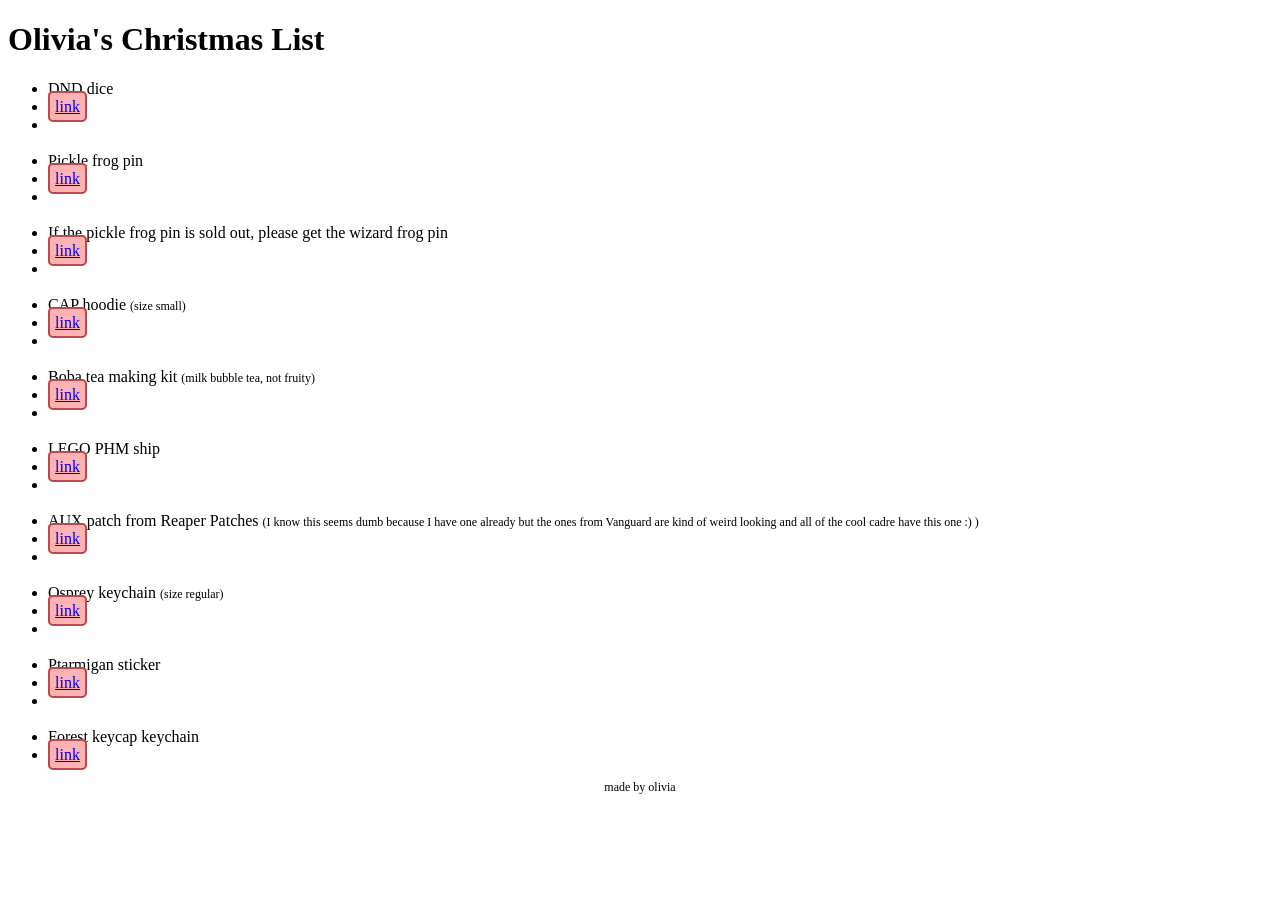
==== personal/christmas/index.html @ e1c4f5ae "created christmas list website" ====
<!DOCTYPE html>
<html lang="en"> 
<head> 
    <title>Olivia's Christmas List</title>
    <link rel="stylesheet" href="styles.css">
    <meta name="viewport" content="width=device-width, initial-scale=1.0">
</head> 
<body> 
<header>
<div id="header">    
    <h1>Olivia's Christmas List</h1>
</div>    
</header>
<main>
<div id="main">
    <ul id="main-list">
        <li class="name">DND dice</li>
        <li class="link"><a href="https://www.google.com/goto?url=[base64]" target="_blank" rel="noreferrer noopener" style="background-color: #fdb3b4; padding: 5px; border: 2px solid #bb494a; border-radius: 5px; margin-top: 10px;">link</a></li>
        <li class="text-gap"><br><br></li>
        <li class="name">Pickle frog pin</li>
        <li class="link"><a href="https://sorrelssouls.com/products/enamel-pin-pickle-frog" target="_blank" rel="noreferrer noopener" style="background-color: #fdb3b4; padding: 5px; border: 2px solid #bb494a; border-radius: 5px;">link</a></li>
        <li class="text-gap"><br><br></li>
        <li class="name">If the pickle frog pin is sold out, please get the wizard frog pin</li>
        <li class="link"><a href="https://sorrelssouls.com/products/enamel-pin-wizard-frog" target="_blank" rel="noreferrer noopener" style="background-color: #fdb3b4; padding: 5px; border: 2px solid #bb494a; border-radius: 5px;">link</a></li>
        <li class="text-gap"><br><br></li>
        <li class="name">CAP hoodie <span style="font-size: 0.75rem;">(size small)</span></li>
        <li class="link"><a href="https://www.vanguardmil.com/collections/civil-air-patrol-clothing/products/civil-air-patrol-leisure-flying-v-hooded-sweatshirt" target="_blank" rel="noreferrer noopener" style="background-color: #fdb3b4; padding: 5px; border: 2px solid #bb494a; border-radius: 5px;">link</a></li>
        <li class="text-gap"><br><br></li>
        <li class="name">Boba tea making kit <span style="font-size: 0.75rem;">(milk bubble tea, not fruity)</span></li>
        <li class="link"><a href="https://www.uncommongoods.com/product/bubble-tea-kit?srsltid=AYCX9vLN8y-kZT5qEj5Ph8a_9NfOHyzacGmHB0J43zF9QsX_4OttDHb5" target="_blank" rel="noreferrer noopener" style="background-color: #fdb3b4; padding: 5px; border: 2px solid #bb494a; border-radius: 5px;">link</a></li>
        <li class="text-gap"><br><br></li>
        <li class="name">LEGO PHM ship</li>
        <li class="link"><a href="https://www.lego.com/en-us/product/project-hail-mary-11389" target="_blank" rel="noreferrer noopener" style="background-color: #fdb3b4; padding: 5px; border: 2px solid #bb494a; border-radius: 5px;">link</a></li>
        <li class="text-gap"><br><br></li>
        <li class="name">AUX patch from Reaper Patches <span style="font-size: 0.75rem;">(I know this seems dumb because I have one already but the ones from Vanguard are kind of weird looking and all of the cool cadre have this one :) )</span></li>
        <li class="link"><a href="https://reaperpatches.com/products/aux-duty-identifier-patch-blue-backing?srsltid=AYCX9vIcz65uepTaxQ9OKzd4nClw8HV8y7MkmbxWvGjNJFaWQCReJegS" target="_blank" rel="noreferrer noopener" style="background-color: #fdb3b4; padding: 5px; border: 2px solid #bb494a; border-radius: 5px;">link</a></li>
        <li class="text-gap"><br><br></li>
        <li class="name">Osprey keychain <span style="font-size: 0.75rem;">(size regular)</span></li>
        <li class="link"><a href="https://laterzees.com/shop/keychains/osprey-keychain/" target="_blank" rel="noreferrer noopener" style="background-color: #fdb3b4; padding: 5px; border: 2px solid #bb494a; border-radius: 5px;">link</a></li>
        <li class="text-gap"><br><br></li>
        <li class="name">Ptarmigan sticker</li>
        <li class="link"><a href="https://campmustelid.shop/products/awebo-sticker" target="_blank" rel="noreferrer noopener" style="background-color: #fdb3b4; padding: 5px; border: 2px solid #bb494a; border-radius: 5px;">link</a></li>
        <li class="text-gap"><br><br></li>
        <li class="name">Forest keycap keychain</li>
        <li class="link"><a href="https://campmustelid.shop/products/forest-keycap-fidget-keychain" target="_blank" rel="noreferrer noopener" style="background-color: #fdb3b4; padding: 5px; border: 2px solid #bb494a; border-radius: 5px;">link</a></li>
    </ul>
</div>
</main>
<footer>
<div id="footer">    
    <p style="font-size: 0.75rem; text-align: center;">made by olivia</p>
</div>
</footer>
</body> 
</html>
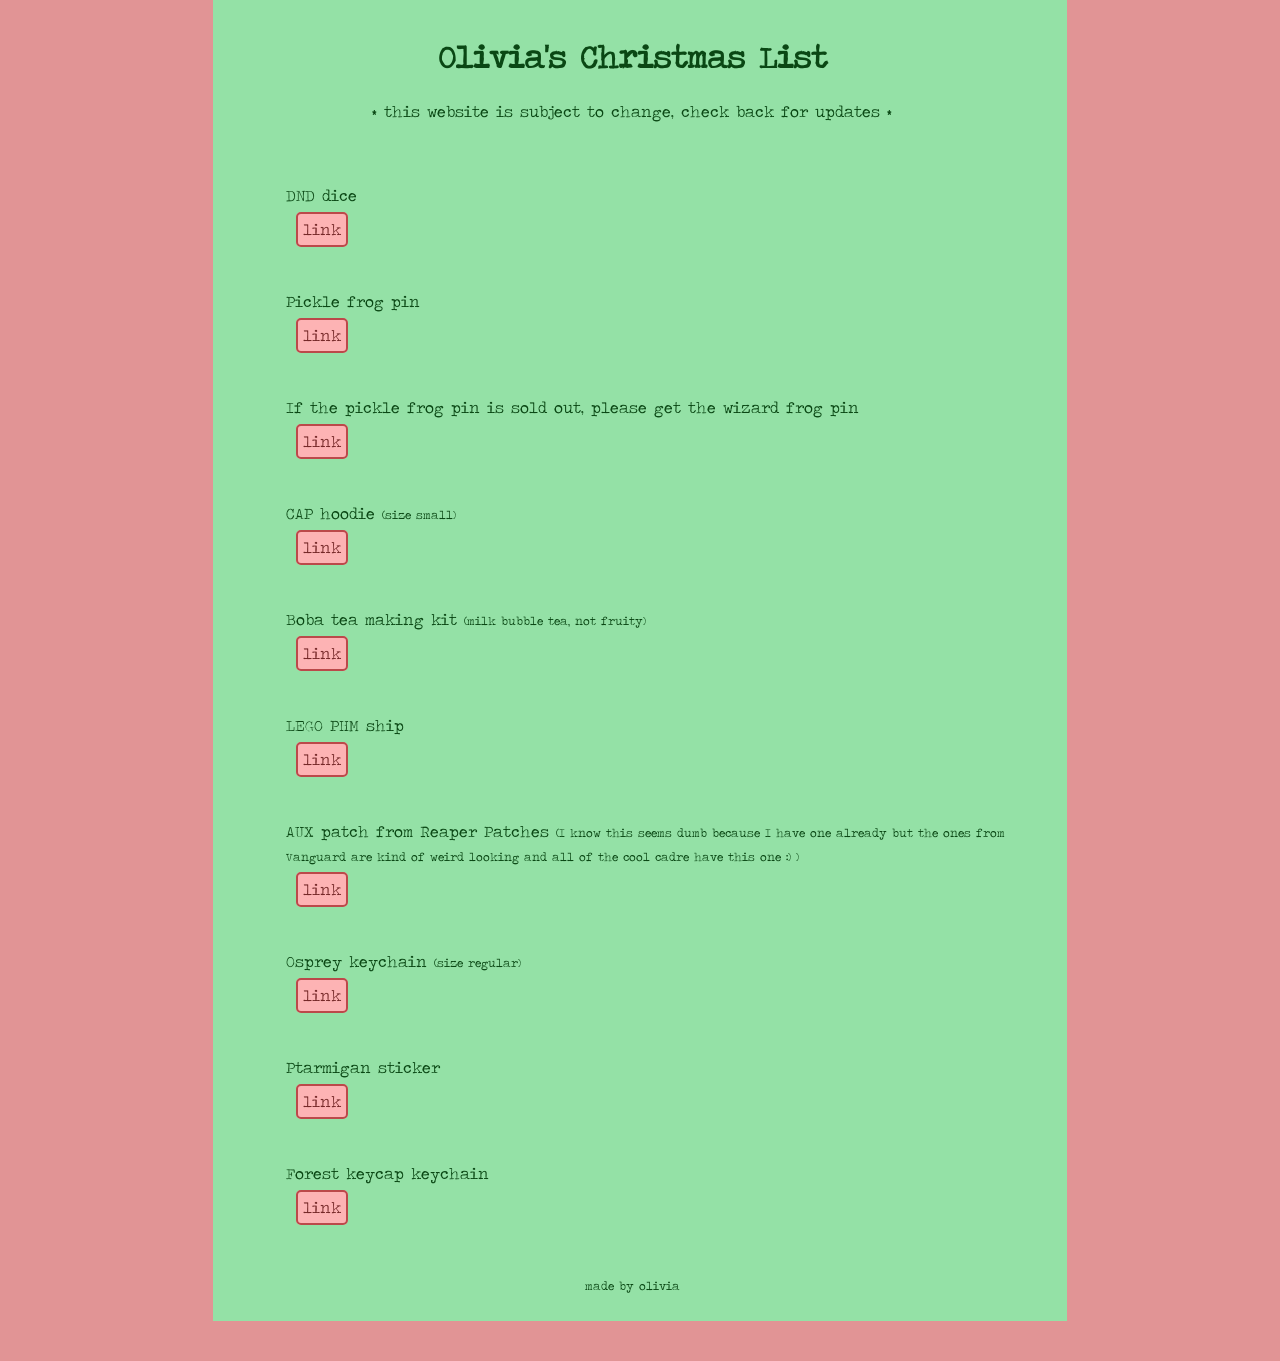
==== commit f384328c: "added message" ====
--- a/personal/christmas/index.html
+++ b/personal/christmas/index.html
@@ -9,6 +9,7 @@
 <header>
 <div id="header">    
     <h1>Olivia's Christmas List</h1>
+    <p>* this website is subject to change, check back for updates *</p>
 </div>    
 </header>
 <main>
--- a/personal/christmas/styles.css
+++ b/personal/christmas/styles.css
@@ -0,0 +1,102 @@
+body {
+    display: grid;
+    grid:
+    "gap header gap2" 0.5fr
+    "gap main gap2"  5fr
+    "gap footer gap2" 0.5fr
+    / 1fr 4fr  1fr;
+    font-family: 'Traveling_Typewriter', 'American_Typewriter', 'Verdana', serif;
+    color: #0a4714;
+    margin: 0px;
+    background-image: url("background.jpg");
+    background-repeat: no-repeat;
+    background-size: cover;
+    background-position: center;
+    background-attachment: fixed;
+    background-color: #e19495;
+
+}
+
+@font-face {
+    font-family: 'Traveling_Typewriter';
+    src: url('../../fonts/traveling-typewriter.ttf') format('truetype');
+    font-weight: normal;
+    font-style: normal;
+}    
+
+
+
+header { 
+    display: grid; 
+    grid-area: header; 
+}
+
+main   {
+    display: grid; 
+    grid-area: main;
+    line-height: 1.5;
+}
+
+footer  {
+    display: grid;
+     grid-area: footer; 
+}
+
+a {
+    text-decoration: none;
+    color: #742727;
+}
+
+a:hover {
+    text-decoration: underline;
+    color: #ac5252;
+}
+
+
+.link {
+    list-style: none;
+    padding-left: 38px; 
+}
+
+.link li {
+    background-color: white;
+}
+
+.text-gap {
+    list-style: none;
+}
+
+#header, #main, #footer {
+    background-color: #94e1a6;
+    padding: 15px;
+    padding-right: 30px;
+}
+
+#header {
+    text-align: center;
+}
+
+#main-list {
+  list-style: none; /* Removes the default black dots */
+  padding-left: 30px;
+  padding-right: 30px;
+}
+
+#main-list li.name {
+  position: relative;
+  padding-left: 28px; /* Creates space for your image */
+  margin-bottom: 10px;
+}
+
+#main-list li.name::before {
+  content: "";
+  position: absolute;
+  left: 0;
+  top: 1px; /* Adjusts vertical alignment */
+  width: 25px; /* Sets the image width */
+  height: 25px; /* Sets the image height */
+  background-image: url("tree.png");
+  background-size: contain;
+  background-repeat: no-repeat;
+}
+
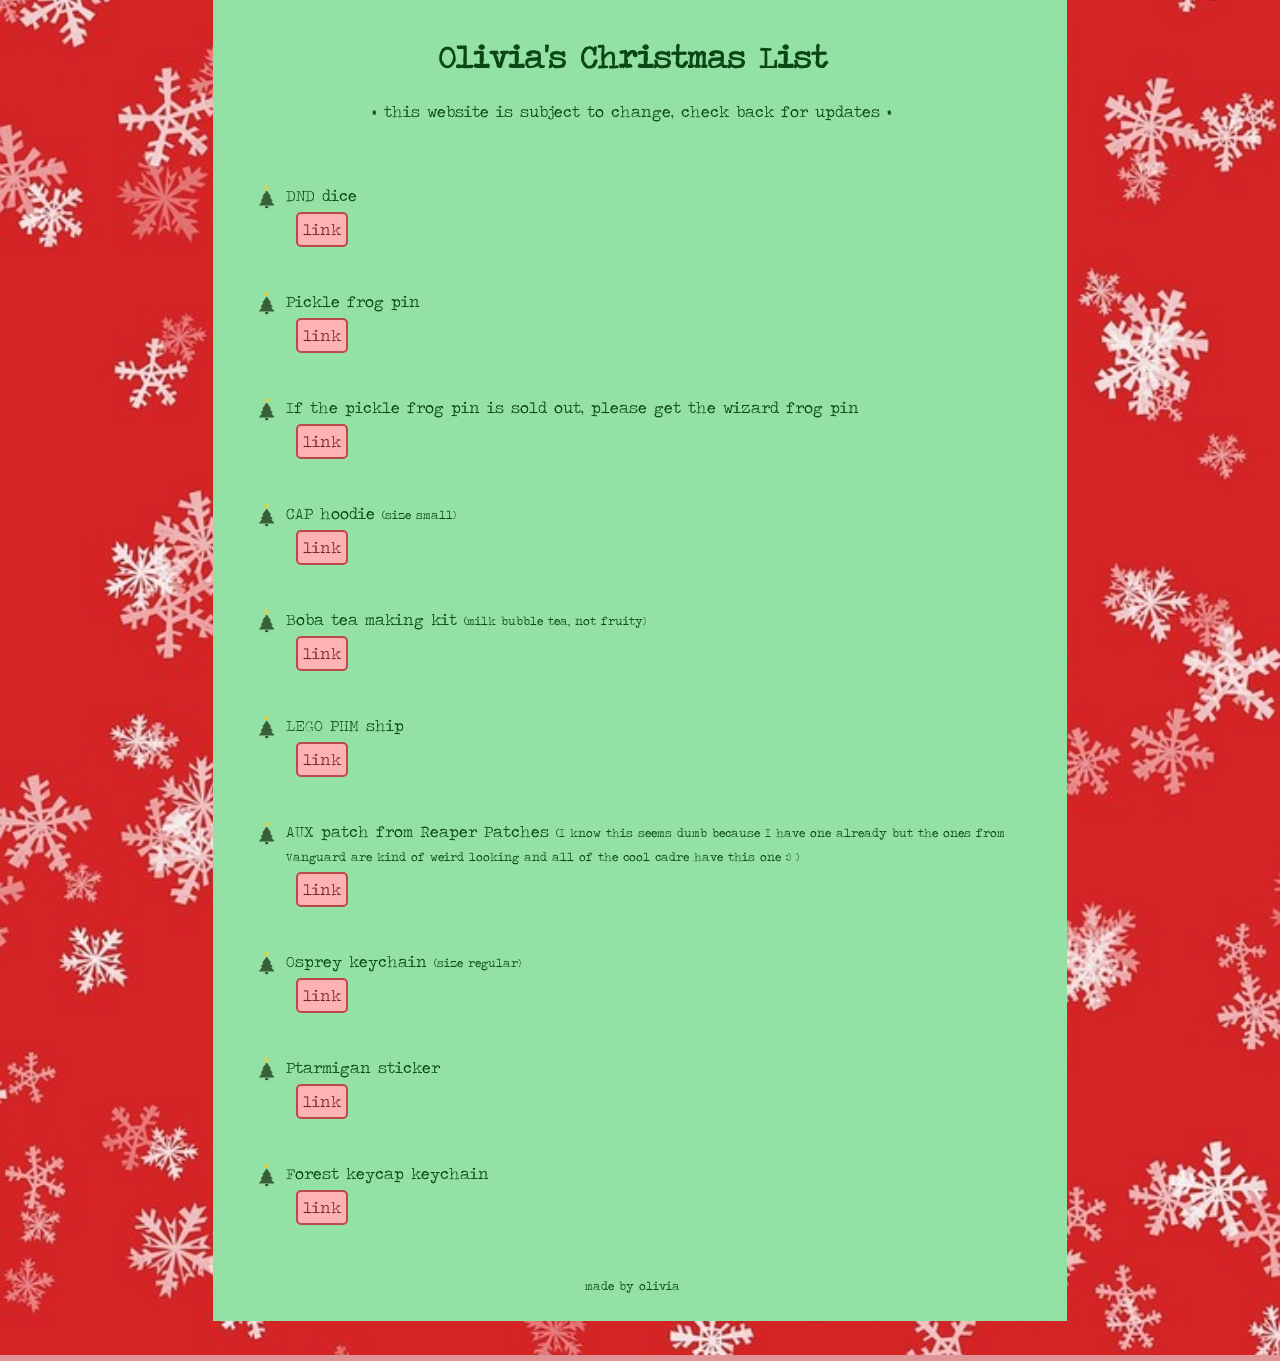
==== commit 473ef39c: "added favicon" ====
--- a/personal/christmas/index.html
+++ b/personal/christmas/index.html
@@ -4,6 +4,7 @@
     <title>Olivia's Christmas List</title>
     <link rel="stylesheet" href="styles.css">
     <meta name="viewport" content="width=device-width, initial-scale=1.0">
+    <link rel="icon" href="tree.png" type="image/png">
 </head> 
 <body> 
 <header>
